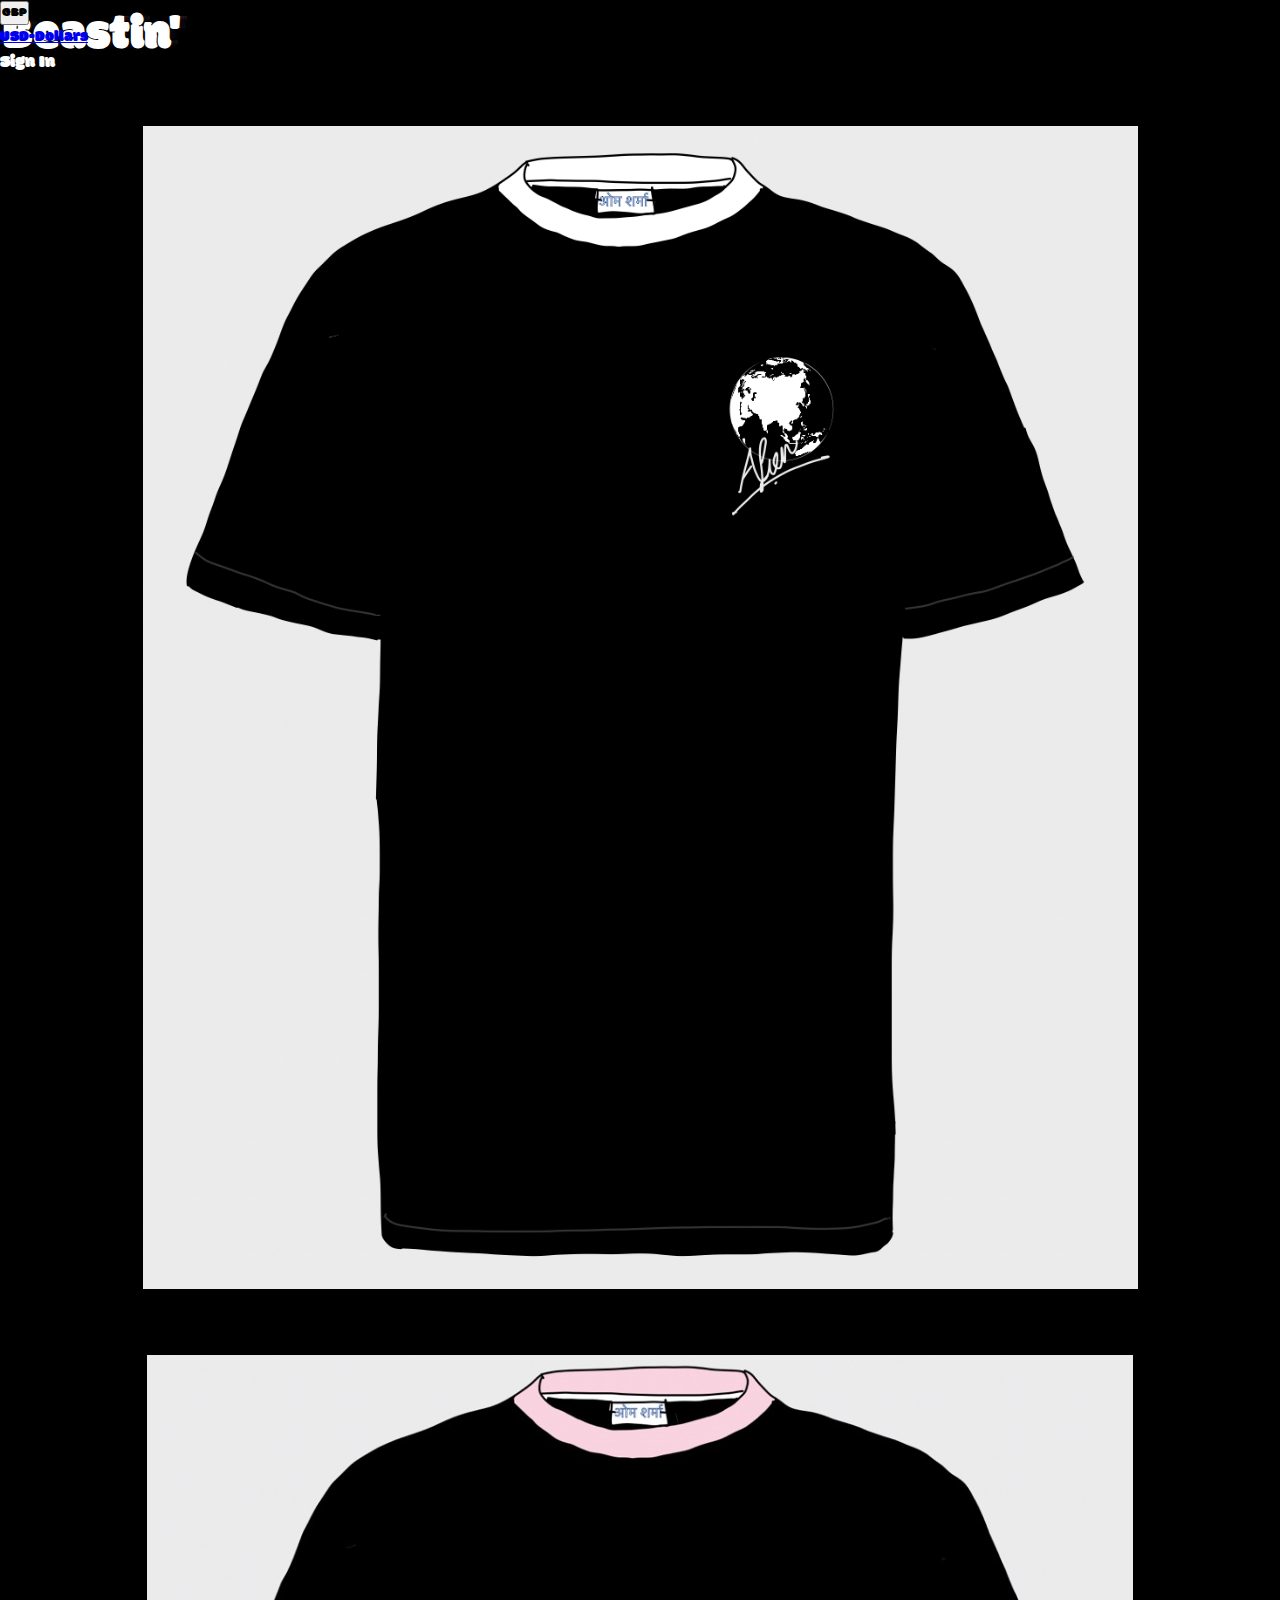
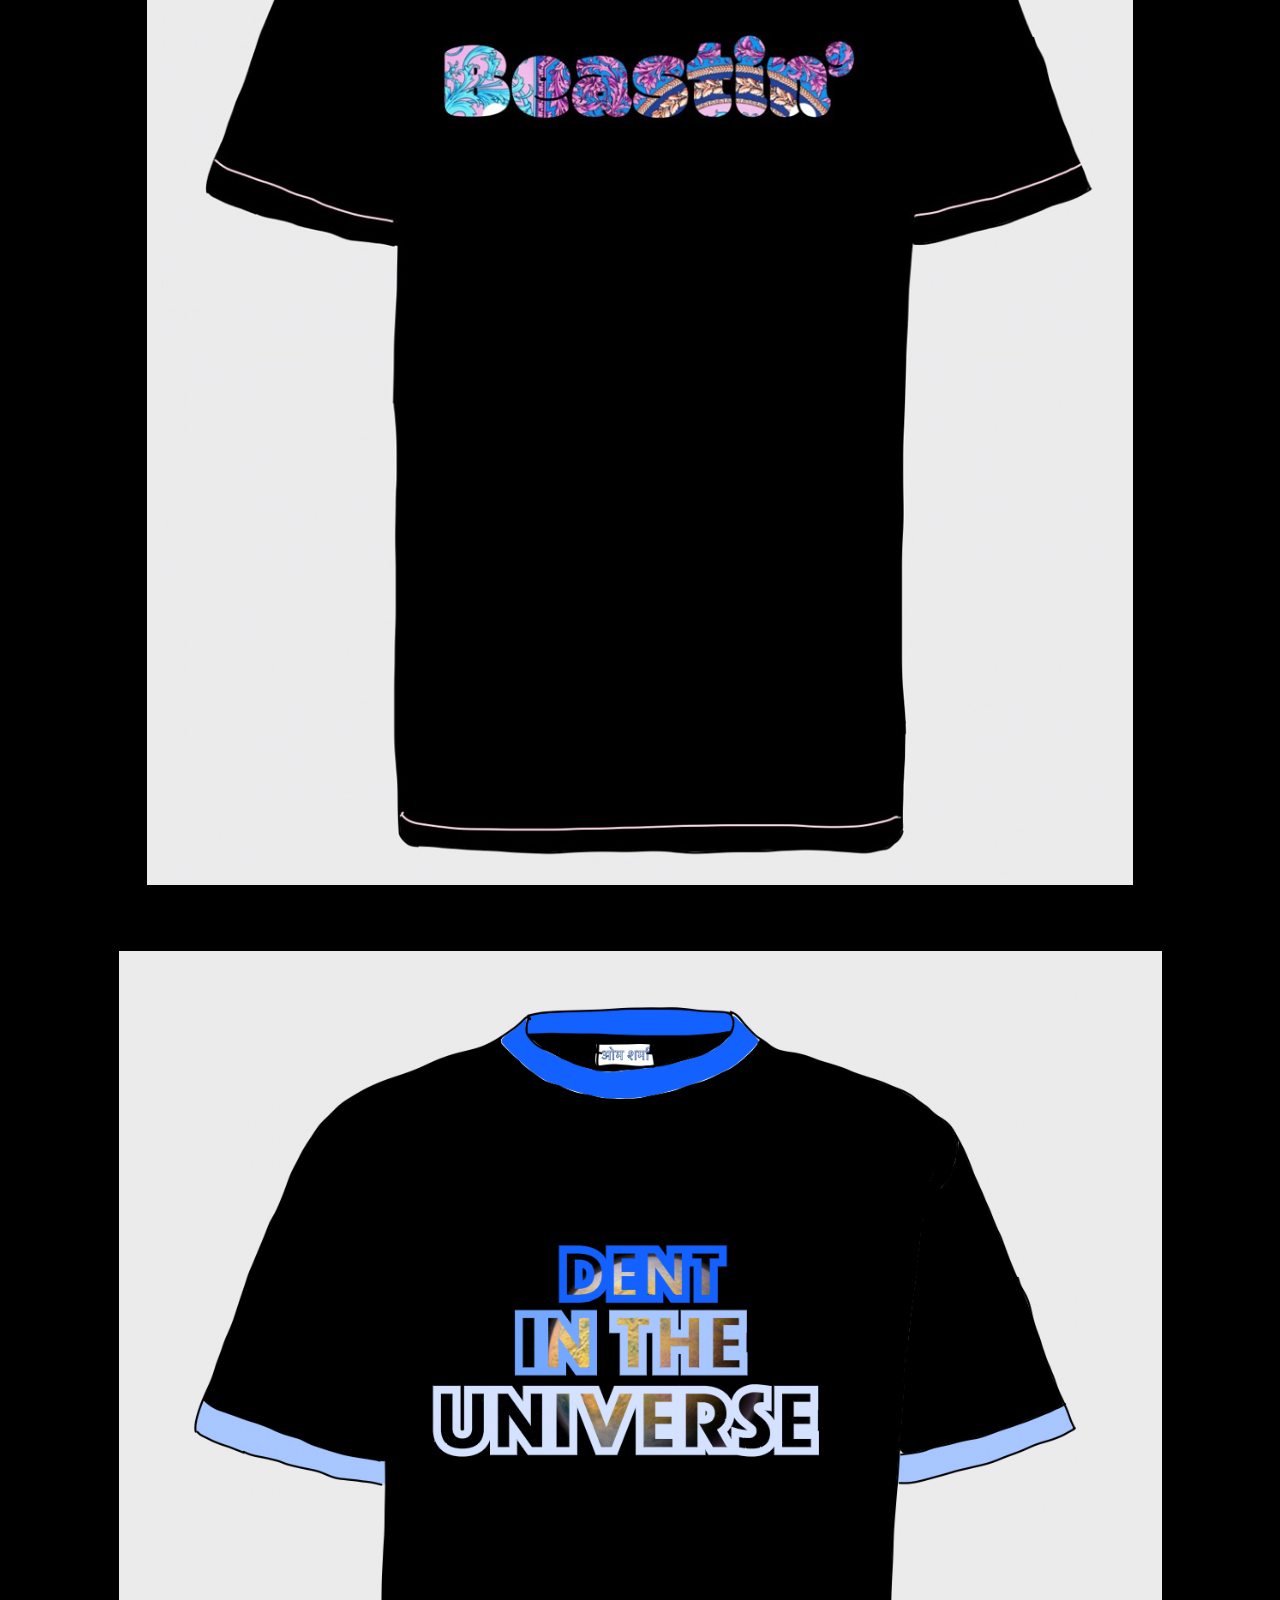
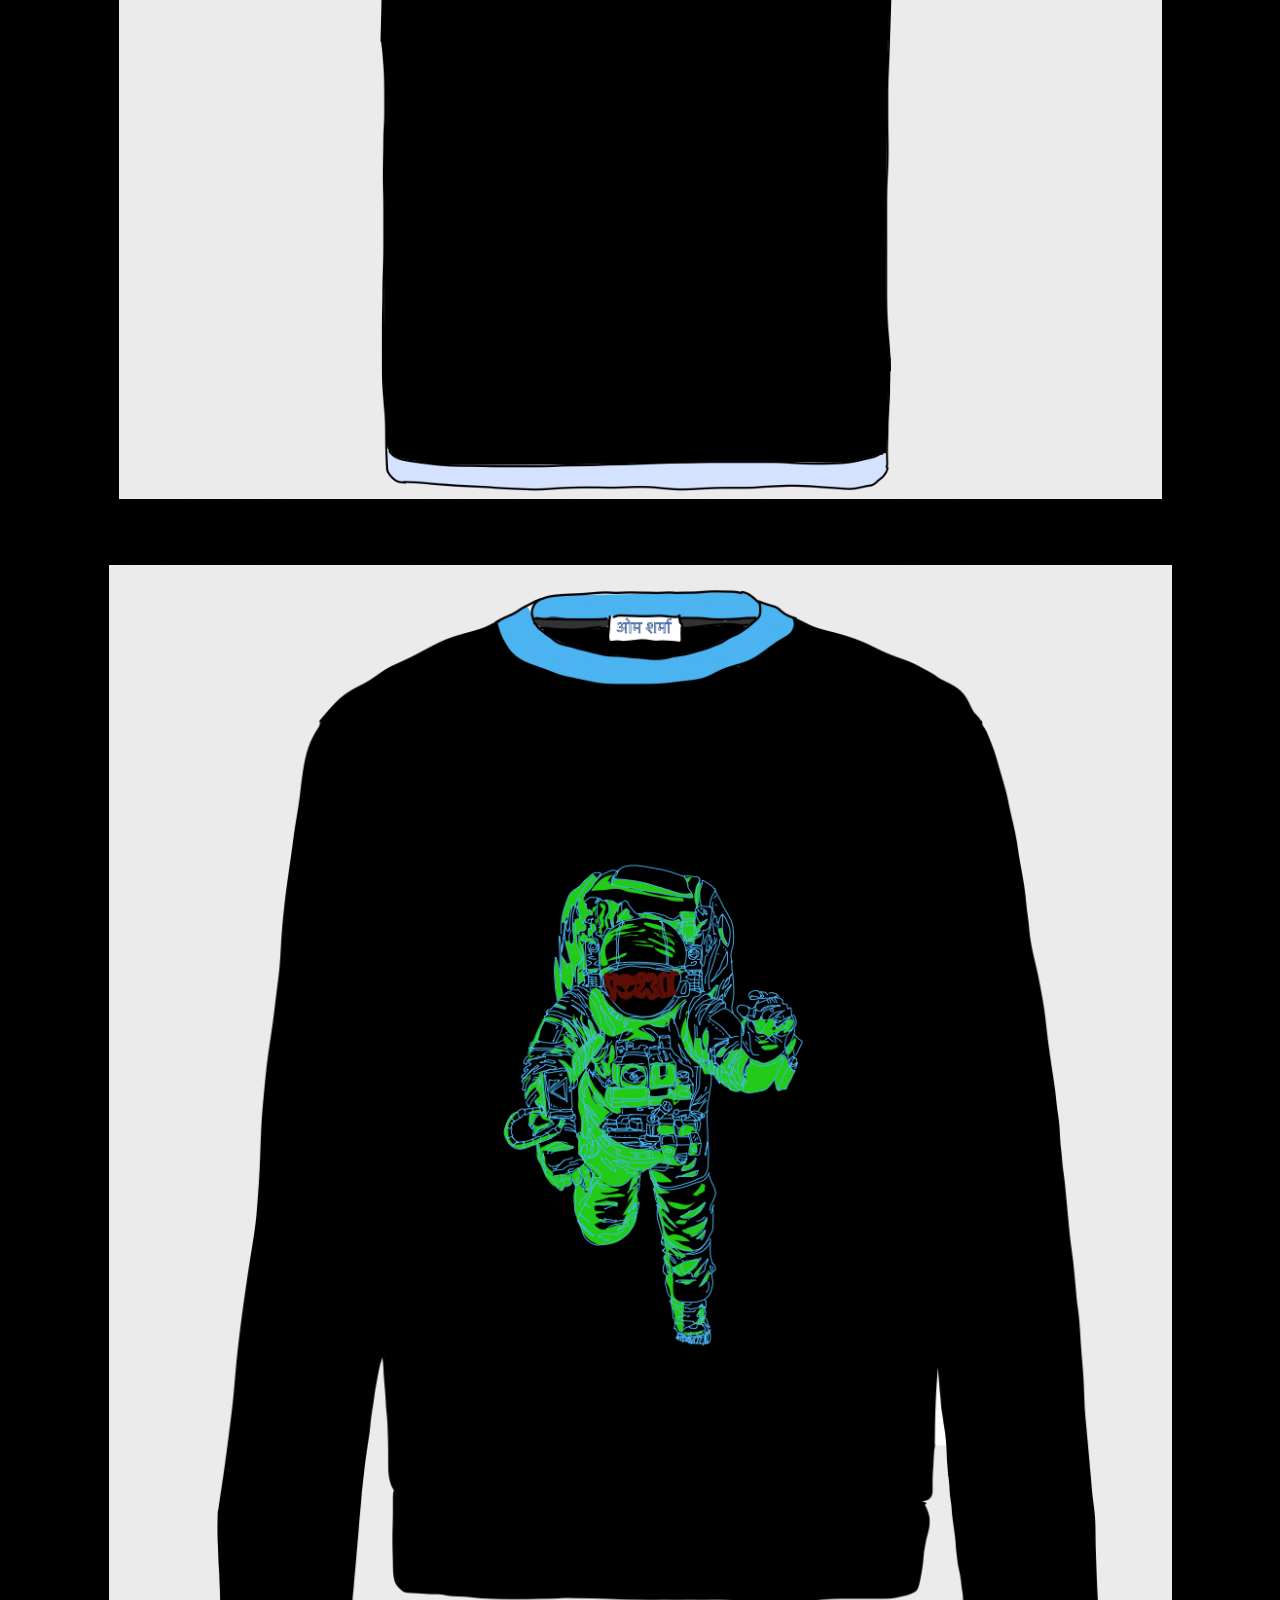
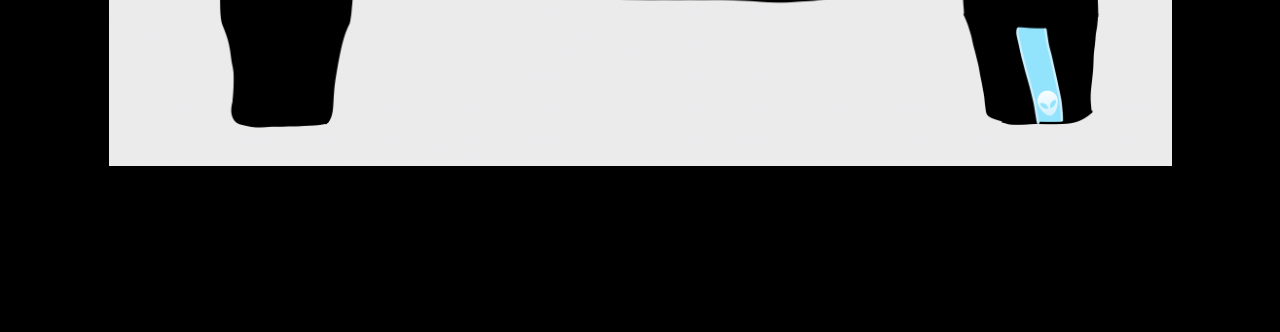
==== index.html @ 22e258a3 "my first website" ====
<!DOCTYPE html>
<html lang="en">
    <head>
        <meta charset="UTF-8">
        <meta name="viewport" content="width=device-width, initial-scale=1.0">
        <meta http-equiv="X-UA-Compatible" content="ie=edge">
        <script src="https://unpkg.com/ionicons@5.0.0/dist/ionicons.js"></script>
        <link rel="stylesheet" href="style.css">
        <style>
            @import url('https://fonts.googleapis.com/css2?family=Modak&display=swap');
            </style> 
     
            <title>Beastin' Online Store</title>
        
            <!--Bootstrap CDN-->
            <link rel="stylesheet" href="https://stackpath.bootstrapcdn.com/bootstrap/4.5.0/css/bootstrap.min.css" integrity="sha384-9aIt2nRpC12Uk9gS9baDl411NQApFmC26EwAOH8WgZl5MYYxFfc+NcPb1dKGj7Sk" crossorigin="anonymous">
          
        
            <!-- Font Awesome CDN-->
            <script src="https://kit.fontawesome.com/71efe2c540.js" crossorigin="anonymous"></script>
        
            <!--Slick Slider-->
            <link rel="stylesheet" type="text/css" href="//cdn.jsdelivr.net/npm/slick-carousel@1.8.1/slick/slick.css"/>
        
            <!--Custom Stylesheet-->
                <link rel="stylesheet"href="./css/style.css" />
        
      
    </head>
    <body>
        <header>
            <div class="container-fluid">
                <div class="row">
                    <div class="col-md-4 col-sm12 col-12">
                        <button class="btn border dropdown-toggle my-md-4 my-2 text-white"data-toggle="dropdown" 
                        aria-haspopup="true"
                        aria-expanded="false">
                        GBP
                        </button>
                        <div class="dropdown-menu">
                        <a href="#" class="dropdown-item">USD-Dollars</a>
                        </div>
                    </div>
                    <div class="col-md-4 col-12 text-center" >
                        <style>
                            :root {
    --color-background: #000000;
    --axis-x: 1px;
    --axis-y: 1rem;
    --delay: 10;
    --color-black: #000;
    --color-white: #fff;
    --color-orange: #D49C3D;
    --color-red: #D14B3D;
    --color-violet: #CF52EB;
    --color-blue: #44A3F7;
    --color-green: #5ACB3C;
    --color-yellow: #DEBF40;
    --color-foreground: var(--color-white);
    --modak: 'Modak', cursive;
  }
 
  body {
    font-family: var(--modak);
    background-color: #000; 
   }
  
  .c-rainbow__layer {
    
    counter-reset: rainbow;
    position: relative;
    display: block;
    list-style: none;
    padding: 0;
    margin: 0;
  }
  .c-rainbow__layer {
    text-align: center;
    --text-color: var(--color-foreground);
    counter-increment: rainbow;
    font-size: 3rem;
    color: var(--text-color);
    text-shadow: -1px -1px 0 var(--color-black), 1px -1px 0 var(--color-black), -1px 1px 0 var(--color-black), 1px 1px 0 var(--color-black), 4px 4px 0 rgba(0, 0, 0, 0.2);
    animation: rainbow 1.5s ease-in-out infinite;
  }
  .c-rainbow__layer:nth-child(1) {
    animation-delay: calc( 1 / var(--delay) * 1s);
    left: calc(var(--axis-x) * 1);
    z-index: -10;
  }
  .c-rainbow__layer:nth-child(2) {
    animation-delay: calc( 2 / var(--delay) * 1s);
    left: calc(var(--axis-x) * 2);
    z-index: -20;
  }
  .c-rainbow__layer:nth-child(3) {
    animation-delay: calc( 3 / var(--delay) * 1s);
    left: calc(var(--axis-x) * 3);
    z-index: -30;
  }
  .c-rainbow__layer:nth-child(4) {
    animation-delay: calc( 4 / var(--delay) * 1s);
    left: calc(var(--axis-x) * 4);
    z-index: -40;
  }
  .c-rainbow__layer:nth-child(5) {
    animation-delay: calc( 5 / var(--delay) * 1s);
    left: calc(var(--axis-x) * 5);
    z-index: -50;
  }
  .c-rainbow__layer:nth-child(6) {
    animation-delay: calc( 6 / var(--delay) * 1s);
    left: calc(var(--axis-x) * 6);
    z-index: -60;
  }
  .c-rainbow__layer:nth-child(7) {
    animation-delay: calc( 7 / var(--delay) * 1s);
    left: calc(var(--axis-x) * 7);
    z-index: -70;
  }
  .c-rainbow__layer:not(:first-child) {
    position: absolute;
    top: 0;
  }
  .c-rainbow__layer--white {
    --text-color: var(--color-white);
  }
  .c-rainbow__layer--orange {
    --text-color: var(--color-orange);
  }
  .c-rainbow__layer--red {
    --text-color: var(--color-red);
  }
  .c-rainbow__layer--violet {
    --text-color: var(--color-violet);
  }
  .c-rainbow__layer--blue {
    --text-color: var(--color-blue);
  }
  .c-rainbow__layer--green {
    --text-color: var(--color-green);
  }
  .c-rainbow__layer--yellow {
    --text-color: var(--color-yellow);
  }
  
  @keyframes rainbow {
    0%, 100% {
      transform: translatey(var(--axis-y));
    }
    50% {
      transform: translatey(calc(var(--axis-y) * -1));
    }
  }
 
                        </style>

                        
                        <ul class="c-rainbow__layer text-center">
                            <li class="c-rainbow__layer c-rainbow__layer--white">Beastin'</li>
                            <li class="c-rainbow__layer c-rainbow__layer--orange">Beastin'</li>
                            <li class="c-rainbow__layer c-rainbow__layer--red">Beastin'</li>
                            <li class="c-rainbow__layer c-rainbow__layer--violet">Beastin'</li>
                            <li class="c-rainbow__layer c-rainbow__layer--blue">Beastin'</li>
                            <li class="c-rainbow__layer c-rainbow__layer--green">Beastin'</li>
                            <li class="c-rainbow__layer c-rainbow__layer--violet">Beastin'</li>
                        </ul>
                    </div>
                    <div class="col-md-4 col-12 text-right" >
                        <p class="my-md--4 header-links">
                        <a href="signIn.html" class="px-2">Sign In</a>
                     </p>
                    </div>
            
                </div>
            </div>
            <!--
            <div class="container-fluid p-0">
                <nav class="navbar navbar-expand-lg navbar-light bg-light">
                    <button class="navbar-toggler" type="button" data-toggle="collapse" data-target="#navbarNav" aria-controls="navbarNav" aria-expanded="false" aria-label="Toggle navigation">
                      <span class="navbar-toggler-icon"></span>
                    </button>
                    <div class="collapse navbar-collapse" id="navbarNav">
                      <ul class="navbar-nav">
                        <li class="nav-item active">
                          <a class="nav-link" href="index.html">SHOP<span class="sr-only">(current)</span></a>
                        </li>
                          <li class="cart">
                            <a href="cart.html">
                                <ion-icon name="basket"></ion-icon>CART <span>0</span>
                                <form target="paypal" action="https://www.paypal.com/cgi-bin/webscr" method="post" >
<input type="hidden" name="cmd" value="_s-xclick">
<input type="hidden" name="encrypted" value="-----BEGIN [base64]/2lxL6knktiEuosSr9WJ45BFrpHbWPEpK68119M1wCHsfR/YbdPWLJS6MYXPzwK/0JO7xYS+mtRI9ObblnH5649JaI9tYR5RmL7BWXhWXmXduN6GNYU+HDTGRlPl+wzTAgDOcG0vjELMAkGBSsOAwIaBQAwUwYJKoZIhvcNAQcBMBQGCCqGSIb3DQMHBAidYXfDtNvlEIAwLtNMXH2yB/[base64]/ETMS1ycjtkpkvjXZe9k+6CieLuLsPumsJ7QC1odNz3sJiCbs2wC0nLE0uLGaEtXynIgRqIddYCHx88pb5HTXv4SZeuv0Rqq4+axW9PLAAATU8w04qqjaSXgbGLP3NmohqM6bV9kZZwZLR/klDaQGo1u9uDb9lr4Yn+rBQIDAQABo4HuMIHrMB0GA1UdDgQWBBSWn3y7xm8XvVk/UtcKG+wQ1mSUazCBuwYDVR0jBIGzMIGwgBSWn3y7xm8XvVk/[base64]/zANBgkqhkiG9w0BAQUFAAOBgQCBXzpWmoBa5e9fo6ujionW1hUhPkOBakTr3YCDjbYfvJEiv/2P+IobhOGJr85+XHhN0v4gUkEDI8r2/rNk1m0GA8HKddvTjyGw/XqXa+LSTlDYkqI8OwR8GEYj4efEtcRpRYBxV8KxAW93YDWzFGvruKnnLbDAF6VR5w/[base64]/JyjTd4WOD26jhwjEO3iGwZlmd2w1fsohD+FTAIRGvzzJXnRptNGIyLSL/lOenYRq/F2ltLBMArAjL8hzO6c7YKxJD5NO3+TQxfIKdFLaXWAqEukI27/QY09c+DCu6fuqo2L3lMD73MN6HxhvE0LQ==-----END PKCS7-----">
<input type="image" src="https://www.paypalobjects.com/en_GB/i/btn/btn_viewcart_LG.gif" border="0" name="submit" alt="PayPal – The safer, easier way to pay online!">
<img alt="" border="0" src="https://www.paypalobjects.com/en_GB/i/scr/pixel.gif" width="1" height="1">
</form>

                            </a><li class="cart">
                          </li>
                      </ul>
                    </div>
            
                  -->
        </header>

        <div class="container">
            <div class="image">
                <img src="images/alienTshirt.PNG" alt="tshirt1">
                <h3>Alien T-shirt</h3>
                
                <h3>£40.00</h3>
                <a class="add-cart cart1" href="#"><form target="paypal" action="https://www.paypal.com/cgi-bin/webscr" method="post">
                  <input type="hidden" name="cmd" value="_s-xclick">
                  <input type="hidden" name="hosted_button_id" value="4LTGUFG6Y488J">
                  <input type="image" src="https://www.paypalobjects.com/en_GB/i/btn/btn_cart_LG.gif" border="0" name="submit" alt="PayPal – The safer, easier way to pay online!">
                  <img alt="" border="0" src="https://www.paypalobjects.com/en_GB/i/scr/pixel.gif" width="1" height="1">
                  </form>
                  </a>
            </div>
            <div class="image">
                <img src="images/beastinTshirt.PNG" alt="tshirt1">
                <h3>Beastin' T-shirt</h3>
                <h3>£40.00</h3>
                <a class="add-cart cart2" href="#"><form target="paypal" action="https://www.paypal.com/cgi-bin/webscr" method="post">
                  <input type="hidden" name="cmd" value="_s-xclick">
                  <input type="hidden" name="hosted_button_id" value="AYS5PWV5EHNAE">
                  <input type="image" src="https://www.paypalobjects.com/en_GB/i/btn/btn_cart_LG.gif" border="0" name="submit" alt="PayPal – The safer, easier way to pay online!">
                  <img alt="" border="0" src="https://www.paypalobjects.com/en_GB/i/scr/pixel.gif" width="1" height="1">
                  </form>
                  </a>
            </div>
            <div class="image">
                <img src="images/motoTshirt.PNG" alt="tshirt1">
                <h3>Moto T-shirt</h3>
                <h3>£50.00</h3>
                <a class="add-cart cart3" href="#">Add Cart</a>
            </div>
            <div class="image">
                <img src="images/astronaut.PNG" alt="tshirt1">
                <h3>Space T-shirt</h3>
                <h3>£150.00</h3>
                <a class="add-cart cart4" href="#">Add Cart</a>
            </div>

        </div>


        <script src="https://unpkg.com/ionicons@5.0.0/dist/ionicons.js"></script>
        <script src="mainting.js"></script>

    
    </body>
</html>
---- style.css ----
/*import fonts from google fonts*/
@import url('https://fonts.googleapis.com/css2?family=Barlow+Condensed:wght@100&family=Didact+Gothic&family=Lora&family=Modak&family=Oswald&display=swap');
body{
    overflow-y : auto;
}

:root{
    --primary-color: #000;
    --light-gray: #2b3032a1;
    --border: #2b303218; 
    --text-color: #000000;
    --barlow-condensed: 'Barlow Condensed', sans-serif;
    --didcat-gothic:'Didact Gothic', sans-serif;
    --lora:'Lora', serif;
    --modak: 'Modak', cursive;
    --oswald: 'Oswald', sans-serif;
    --primary-gradient: linear-gradient(to right, #4e4376, #2b5876);
    --blue-gradient: linear-gradient( #000000);

}

.primary-color{
    color:var(--primary-color)
}

bg-primary-color{
    background-color: var(--primary-color)!important;
}

.text-color{
    color: var(--text-color)
}

.font-modak{
    font-family: var(--modak);
}

.lightblue{
    color: lightblue
}

/* header */
/*
header{
    background-color: var(--primary-color);
    font-family: var(--modak);
}
*/
header.site-title{
    font-family: var(--modak);
}

.container .dropdown-toggle,
.comtainer .dropdown-item{
    font-size: 0.7em; 
}

.header-links a{
    font-size: 18px;
    text-decoration: none;
    color: white; 
}

/* Navigation Menu **/
.navbar-nav{
    padding: 0.1em 0em;
}

.navbar-nav .nav-link .cart{
    font-size: 1.0em;
    color: var(--light-gray) !important;

}

.navbar-nav .nav-item .nav-link .cart{
padding: 0 0.8em;

}
.navbar-nav .basket-icon{
    margin-right: 6.5rem !important;

}
/* orignal */
* {
    margin: 0;
    padding: 0;
    box-sizing: border-box;
    font-family: 'Modak', cursive;
}



.cart ion-icon{
    vertical-align: button;
    font-size: 20px;
    margin-top: 0.2rem;
    padding-right: 5px;

}

.cart a {
    background-color: none;
    color: rgb(0, 0, 0);
    cursor: pointer;
    text-decoration: none;
}

.container { 
    display: flex;
    justify-content: center;
    flex-wrap: wrap;
    margin-top: 50px;
    padding-bottom: 100px;
}

.image {
    margin-right: 20px;
    margin-left: 20px;
    position: relative;
    overflow: hidden;
}

.add-cart {
    position: absolute;
    width: 100%;
    background-color:black;
    transition: all 0.3s ease-in-out;
    opacity: 0;
    cursor: pointer;
    text-align: center;
}

.image:hover .cart1,
.image:hover .cart2,
.image:hover .cart3,
.image:hover .cart4 {
    bottom: 50px;
    opacity: 1;
    padding: 10px;
    text-decoration: none;
}



.product-container {
    max-width: 650px;
    justify-content: space-around;
    margin: 0 auto;
    margin-top: 50px;
   }

.products-container ion-icon{
    font-size: 25px;
    color: white;
    margin-left: 10px;
    margin-right: 10px;
    cursor: pointer;
}

.product-header {
    width: 100%;
    max-width: 650px;
    display: flex;
    justify-content: flex-start;
    border-bottom: 4px solid rgb(184, 232, 255);
    margin: 0 auto;

}

.product-title {
    width: 45%;

}

.price {
    width: 15%;
    border-bottom: 1px solid rgb(184, 232, 255);
    display: flex;
    align-items: center;

}
.quantity {
    width: 30%;
    display: flex;
    align-items: center;

}

.total {
    width: 45%;
    border-bottom: 1px solid rgb(184, 232, 255);
    display: flex;
    align-items: center;

}

.product {
    width: 45%;
    display: flex;
    justify-content: space-around;
    align-items: center;
    padding: 10px 0;
    border-bottom: 1px solid rgb(184, 232, 255);
}


.basketTotalContainer {
    display: flex;
    justify-content: flex-end;
    width: 100%;
    padding: 10px 0;
}

.basketTotalTitle {
    width: 10%;
}
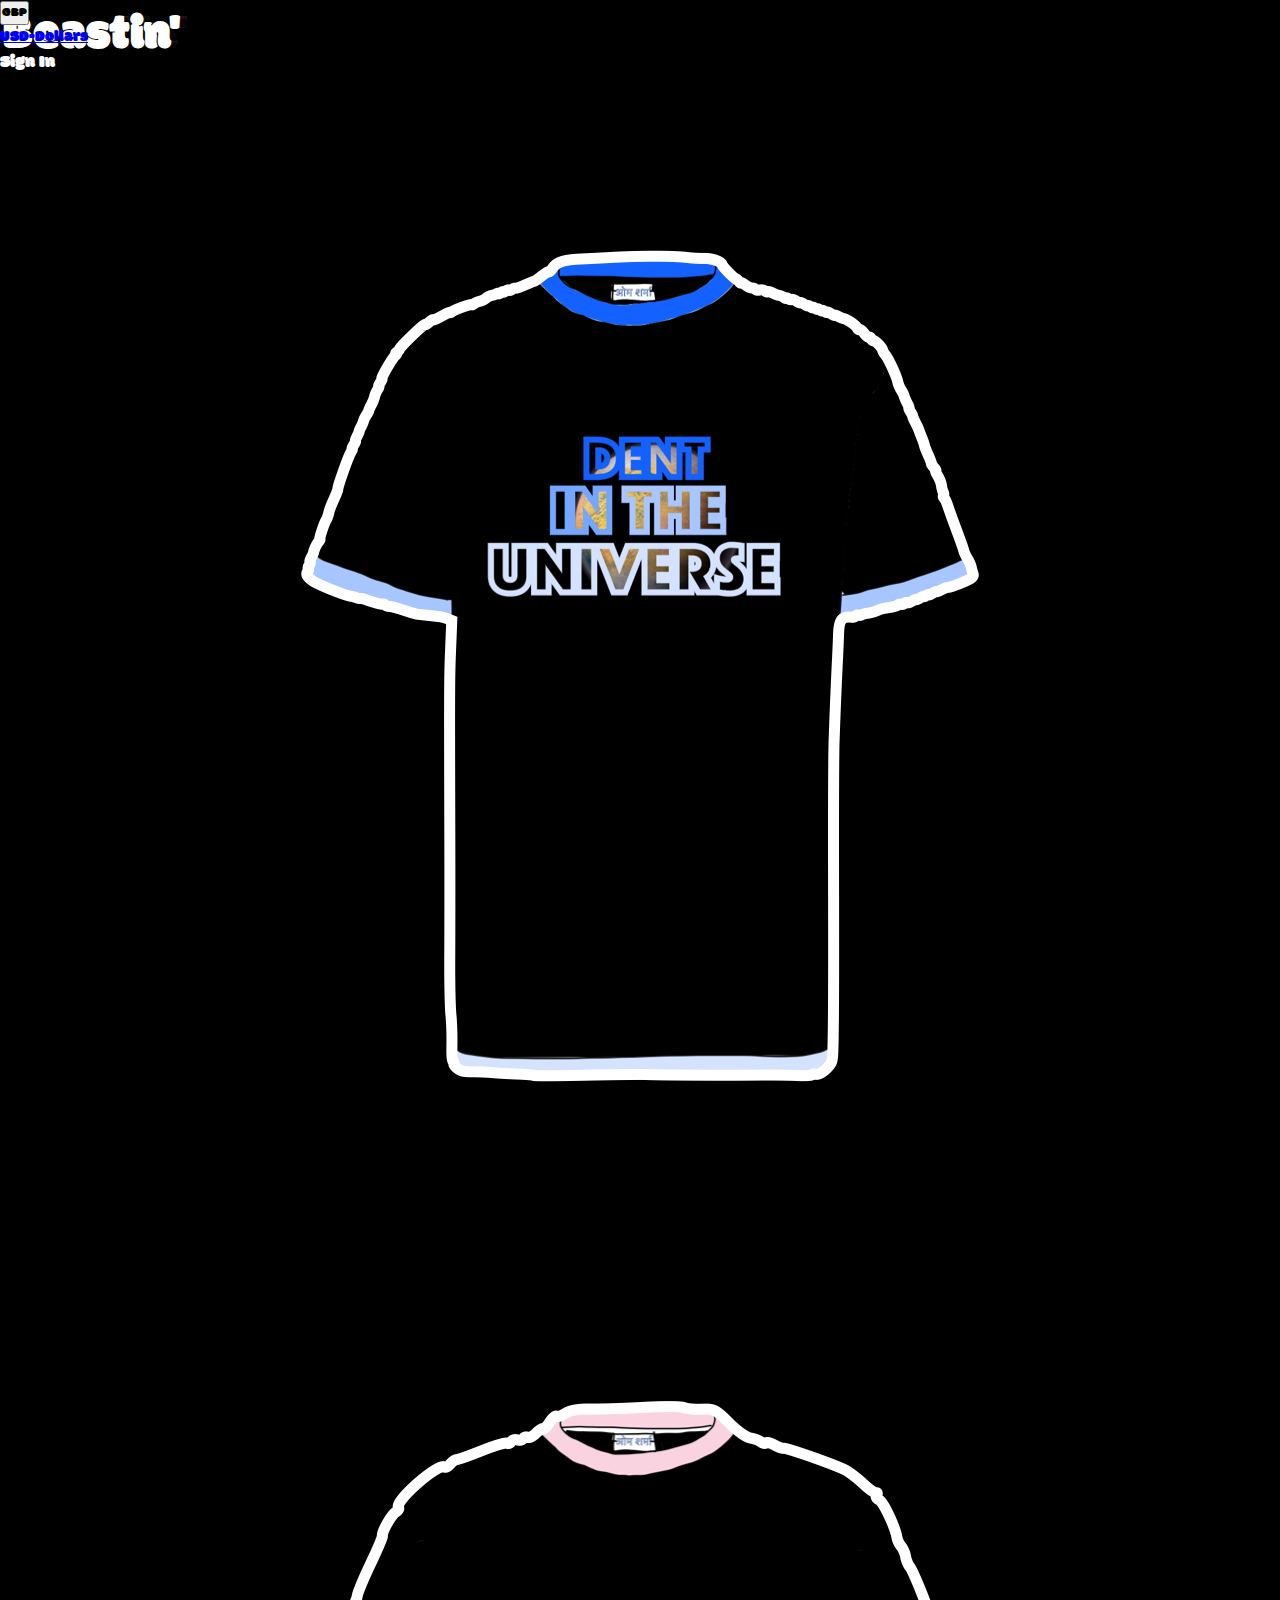
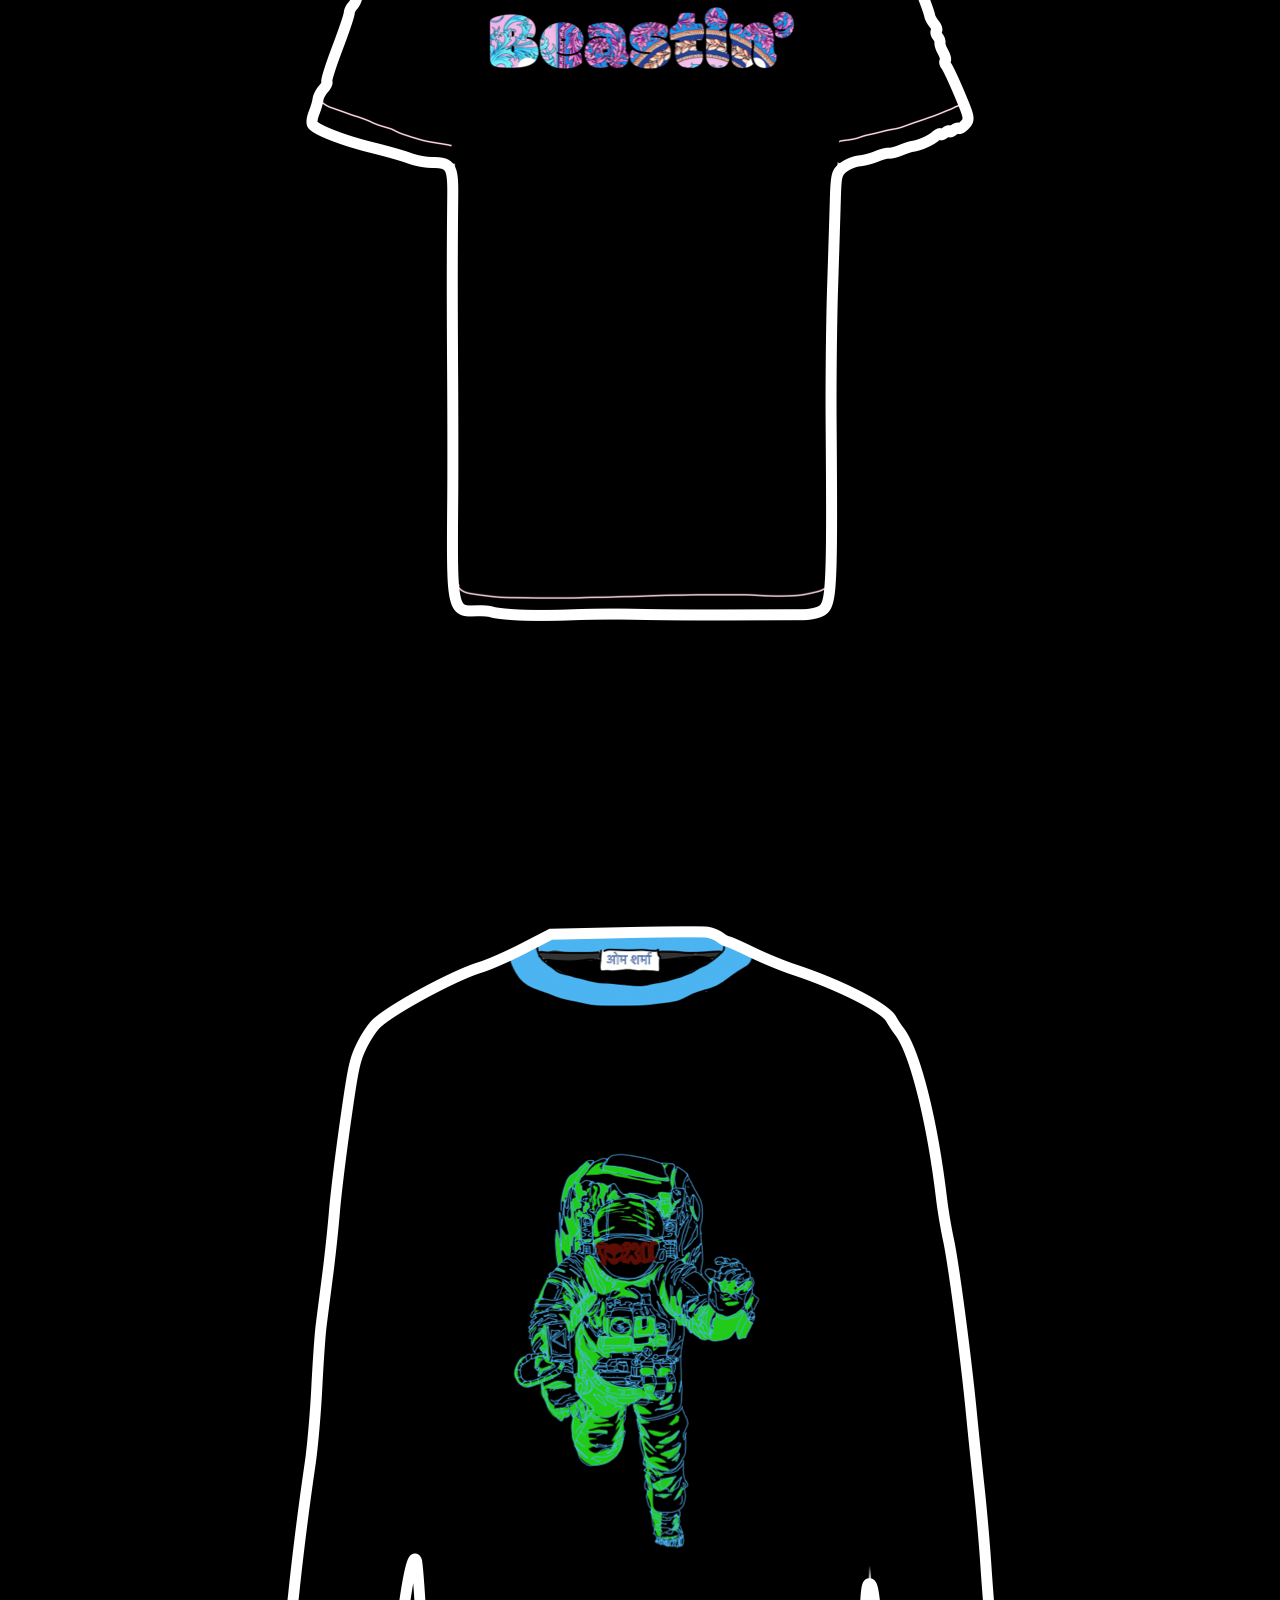
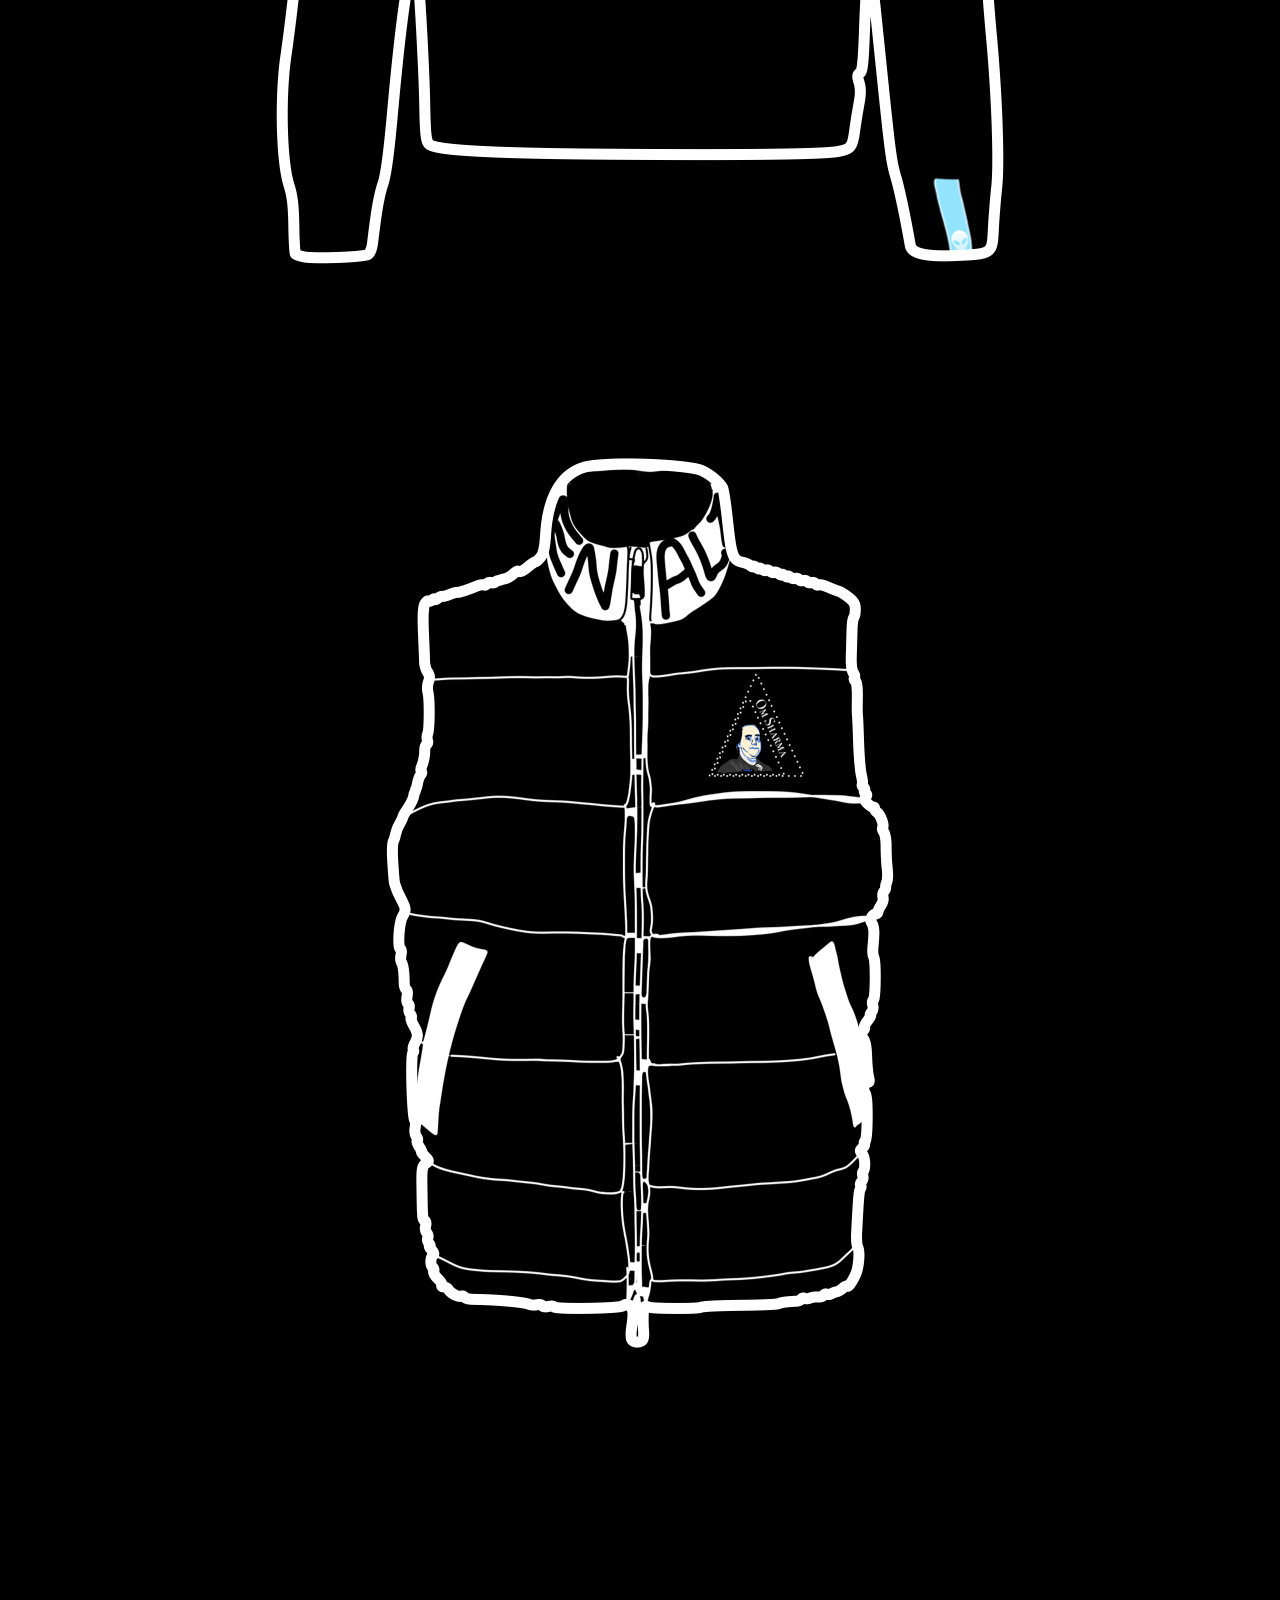
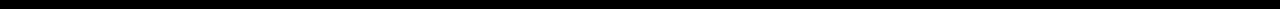
==== commit 5501974d: "Update index.html" ====
--- a/index.html
+++ b/index.html
@@ -205,7 +205,7 @@
 
         <div class="container">
             <div class="image">
-                <img src="images/alienTshirt.PNG" alt="tshirt1">
+                <img src="images/Presentation 8.0011.png" alt="tshirt1">
                 <h3>Alien T-shirt</h3>
                 
                 <h3>£40.00</h3>
@@ -218,7 +218,7 @@
                   </a>
             </div>
             <div class="image">
-                <img src="images/beastinTshirt.PNG" alt="tshirt1">
+                <img src="images/Presentation 8.0022.png" alt="tshirt1">
                 <h3>Beastin' T-shirt</h3>
                 <h3>£40.00</h3>
                 <a class="add-cart cart2" href="#"><form target="paypal" action="https://www.paypal.com/cgi-bin/webscr" method="post">
@@ -230,13 +230,13 @@
                   </a>
             </div>
             <div class="image">
-                <img src="images/motoTshirt.PNG" alt="tshirt1">
+                <img src="images/Presentation 8.0033.png" alt="tshirt1">
                 <h3>Moto T-shirt</h3>
                 <h3>£50.00</h3>
                 <a class="add-cart cart3" href="#">Add Cart</a>
             </div>
             <div class="image">
-                <img src="images/astronaut.PNG" alt="tshirt1">
+                <img src="images/Presentation 8.0044.png" alt="tshirt1">
                 <h3>Space T-shirt</h3>
                 <h3>£150.00</h3>
                 <a class="add-cart cart4" href="#">Add Cart</a>
@@ -250,4 +250,4 @@
 
     
     </body>
-</html>+</html>
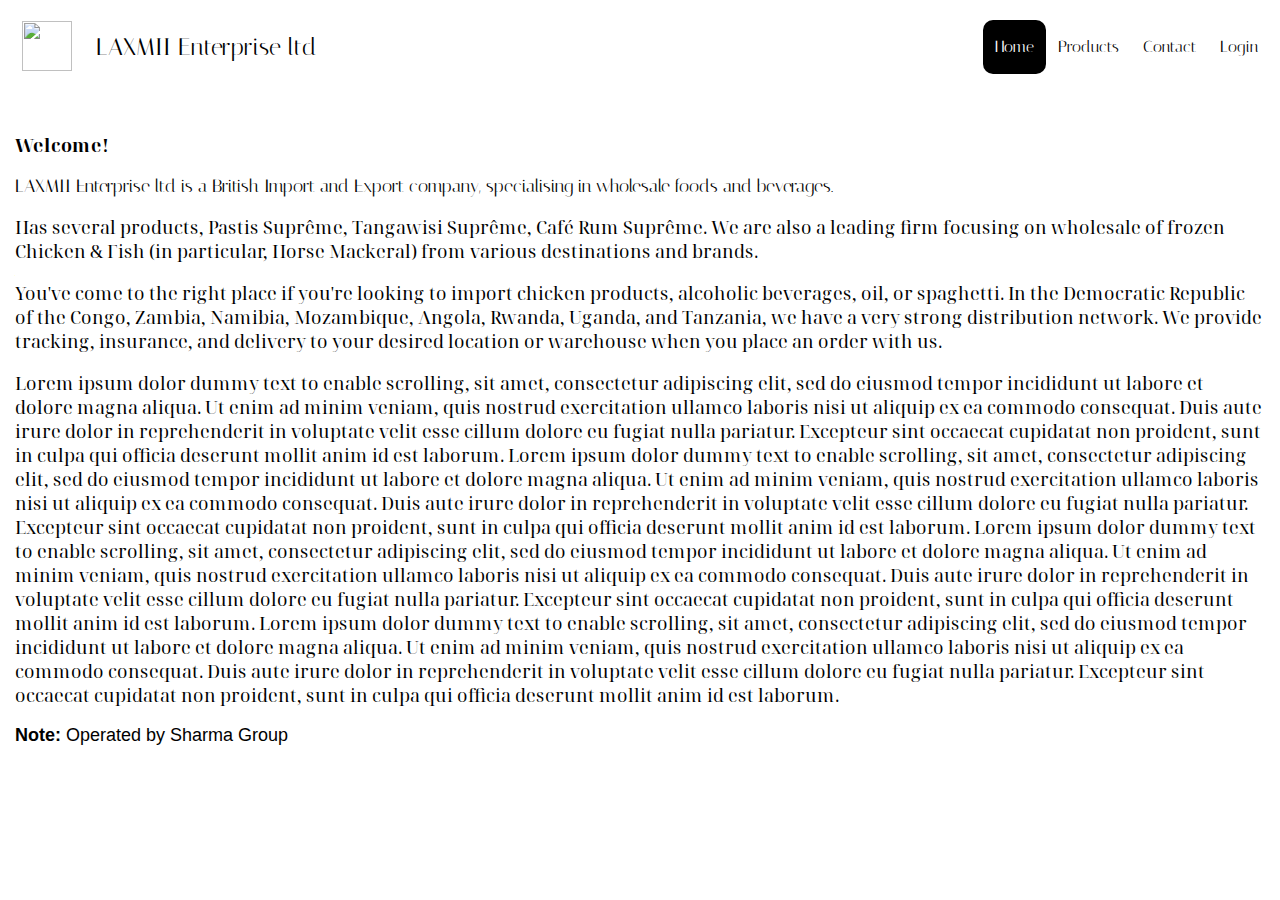
==== commit 74701398: "Update index.html" ====
--- a/index.html
+++ b/index.html
@@ -1,253 +1,219 @@
 <!DOCTYPE html>
-<html lang="en">
-    <head>
-        <meta charset="UTF-8">
-        <meta name="viewport" content="width=device-width, initial-scale=1.0">
-        <meta http-equiv="X-UA-Compatible" content="ie=edge">
-        <script src="https://unpkg.com/ionicons@5.0.0/dist/ionicons.js"></script>
-        <link rel="stylesheet" href="style.css">
-        <style>
-            @import url('https://fonts.googleapis.com/css2?family=Modak&display=swap');
-            </style> 
-     
-            <title>Beastin' Online Store</title>
-        
-            <!--Bootstrap CDN-->
-            <link rel="stylesheet" href="https://stackpath.bootstrapcdn.com/bootstrap/4.5.0/css/bootstrap.min.css" integrity="sha384-9aIt2nRpC12Uk9gS9baDl411NQApFmC26EwAOH8WgZl5MYYxFfc+NcPb1dKGj7Sk" crossorigin="anonymous">
-          
-        
-            <!-- Font Awesome CDN-->
-            <script src="https://kit.fontawesome.com/71efe2c540.js" crossorigin="anonymous"></script>
-        
-            <!--Slick Slider-->
-            <link rel="stylesheet" type="text/css" href="//cdn.jsdelivr.net/npm/slick-carousel@1.8.1/slick/slick.css"/>
-        
-            <!--Custom Stylesheet-->
-                <link rel="stylesheet"href="./css/style.css" />
-        
+<html>
+  <head>
+  
+    <meta charset="UTF-8">
+    <meta name="viewport" content="width=device-width, initial-scale=1.0">
+   <link rel="preconnect" href="https://fonts.googleapis.com"> 
+<link rel="preconnect" href="https://fonts.gstatic.com" crossorigin> 
+<link href="https://fonts.googleapis.com/css2?family=Italiana&family=Noto+Serif+Display:wght@300&family=Tulpen+One&display=swap" rel="stylesheet">
+       <title>LAXMII Enterprise ltd</title>
+    <!-- The style.css file allows you to change the look of your web pages.
+         If you include the next line in all your web pages, they will all share the same look.
+         This makes it easier to make new pages for your site. -->
+   <link rel="shortcut icon" href="images/looog.001.png" />
+    <style>
+* {box-sizing: border-box;}
+
+body { 
+  margin: 0;
+  font-family: Arial, Helvetica, sans-serif;
+}
+
+#navbar {
+  overflow: hidden;
+  
+  background-color: white;
+  padding: 20px 10px;
+  position: fixed;
+  width: 100%;
+  top: 0;
+  z-index: 99;
+}
+
+#navbar a {
+  float: left;
+  color: black;
+  text-align: center;
+  padding: 12px;
+  text-decoration: none;
+  font-size: 16px; 
+  line-height: 30px;
+  border-radius: 10px;
+}
+
+#navbar #logo {
+  font-size: 24px;
+  font-weight: bold;
+}
+
+#navbar a:hover {
+  background-color: white;
+  color: black;
+}
+
+#navbar a.active {
+  
+  background-color: #000000;
+  color: white;
+}
+
+#navbar-right {
+  float: right;
+}
+
+@media screen and (max-width: 580px) {
+  #navbar {
+    padding: 20px 10px !important;
+  }
+  #navbar a {
+    float: none;
+    display: block;
+    text-align: left;
+  }
+  #navbar-right {
+    float: none;
+  }
+}
+
+#content-desktop {display: block;}
+#content-mobile {display: none;}
+
+@media screen and (max-width: 768px) {
+
+#content-desktop {display: none;}
+#content-mobile {display: block;}
+
+}
+.overlay {
+  height: 100%;
+  width: 0;
+  position: fixed;
+  z-index: 1;
+  top: 0;
+  left: 0;
+  background-color: rgb(0,0,0);
+  background-color: white;
+  overflow-x: hidden;
+  transition: 0.5s;
+}
+
+.overlay-content {
+  position: relative;
+  top: 25%;
+  width: 100%;
+  text-align: center;
+  margin-top: 30px;
+}
+
+.overlay a {
+  padding: 8px;
+  text-decoration: none;
+  font-size: 36px;
+  color: #818181;
+  display: block;
+  transition: 0.3s;
+}
+
+.overlay a:hover, .overlay a:focus {
+  color: #f1f1f1;
+}
+
+.overlay .closebtn {
+  position: absolute;
+  top: 100px;
+  right: 45px;
+  font-size: 40px;
+}
+
+@media screen and (max-height: 450px) {
+  .overlay a {font-size: 20px}
+  .overlay .closebtn {
+  font-size: 40px;
+  top: 15px;
+  right: 35px;
+  }
+}
+</style>
+  </head>
+  <body>
+  <div id="content-desktop">
+  <div id="navbar">
+  <a href="#default" id="logo" style="font-family: 'Noto Serif Display', serif; padding-top: 0.5px;"><img src="images/looog.001.png" style="height: 50px; width: 50px ; object-fit:contain;"/></a> 
+      <a href="#default" style="font-family: 'Italiana', serif; font-size: 24px">LAXMII Enterprise ltd</a>
+  <div id="navbar-right" style="font-family: 'Italiana', serif;">
+    <a class="active" href="index.html">Home</a>
+    <a  href="products.html">Products</a>
+    <a href="contact.html">Contact </a>
+     <a href="login.html">Login</a>
+  </div>
+</div>
+
+</div>
+
+
+<div id="content-mobile">
+
+<div id="navbar">
+  <a href="#default" id="logo" style="font-family: 'Noto Serif Display', serif; padding-top: 0.5px;"><img src="images/looog.001.png" style="height: 50px; width: 50px ; float: left;"/></a> 
+      <a href="#default" style="float: right; padding-top:0.5px;"><span style="font-size:30px;cursor:pointer" onclick="openNav()">&#9776; </span></a>
       
-    </head>
-    <body>
-        <header>
-            <div class="container-fluid">
-                <div class="row">
-                    <div class="col-md-4 col-sm12 col-12">
-                        <button class="btn border dropdown-toggle my-md-4 my-2 text-white"data-toggle="dropdown" 
-                        aria-haspopup="true"
-                        aria-expanded="false">
-                        GBP
-                        </button>
-                        <div class="dropdown-menu">
-                        <a href="#" class="dropdown-item">USD-Dollars</a>
-                        </div>
-                    </div>
-                    <div class="col-md-4 col-12 text-center" >
-                        <style>
-                            :root {
-    --color-background: #000000;
-    --axis-x: 1px;
-    --axis-y: 1rem;
-    --delay: 10;
-    --color-black: #000;
-    --color-white: #fff;
-    --color-orange: #D49C3D;
-    --color-red: #D14B3D;
-    --color-violet: #CF52EB;
-    --color-blue: #44A3F7;
-    --color-green: #5ACB3C;
-    --color-yellow: #DEBF40;
-    --color-foreground: var(--color-white);
-    --modak: 'Modak', cursive;
-  }
- 
-  body {
-    font-family: var(--modak);
-    background-color: #000; 
-   }
-  
-  .c-rainbow__layer {
+</div>
+<div id="myNav" class="overlay" style="font-family: 'Italiana', serif; color: #000;">
+  <a href="javascript:void(0)" class="closebtn" onclick="closeNav()">&times;</a>
+  <div class="overlay-content">
+  <a href="#">About</a>
+    <a href="products.html">Products</a>
+    <a href="contact.html">Contact</a>
+    <a href="login.html">Login</a>
     
-    counter-reset: rainbow;
-    position: relative;
-    display: block;
-    list-style: none;
-    padding: 0;
-    margin: 0;
-  }
-  .c-rainbow__layer {
-    text-align: center;
-    --text-color: var(--color-foreground);
-    counter-increment: rainbow;
-    font-size: 3rem;
-    color: var(--text-color);
-    text-shadow: -1px -1px 0 var(--color-black), 1px -1px 0 var(--color-black), -1px 1px 0 var(--color-black), 1px 1px 0 var(--color-black), 4px 4px 0 rgba(0, 0, 0, 0.2);
-    animation: rainbow 1.5s ease-in-out infinite;
-  }
-  .c-rainbow__layer:nth-child(1) {
-    animation-delay: calc( 1 / var(--delay) * 1s);
-    left: calc(var(--axis-x) * 1);
-    z-index: -10;
-  }
-  .c-rainbow__layer:nth-child(2) {
-    animation-delay: calc( 2 / var(--delay) * 1s);
-    left: calc(var(--axis-x) * 2);
-    z-index: -20;
-  }
-  .c-rainbow__layer:nth-child(3) {
-    animation-delay: calc( 3 / var(--delay) * 1s);
-    left: calc(var(--axis-x) * 3);
-    z-index: -30;
-  }
-  .c-rainbow__layer:nth-child(4) {
-    animation-delay: calc( 4 / var(--delay) * 1s);
-    left: calc(var(--axis-x) * 4);
-    z-index: -40;
-  }
-  .c-rainbow__layer:nth-child(5) {
-    animation-delay: calc( 5 / var(--delay) * 1s);
-    left: calc(var(--axis-x) * 5);
-    z-index: -50;
-  }
-  .c-rainbow__layer:nth-child(6) {
-    animation-delay: calc( 6 / var(--delay) * 1s);
-    left: calc(var(--axis-x) * 6);
-    z-index: -60;
-  }
-  .c-rainbow__layer:nth-child(7) {
-    animation-delay: calc( 7 / var(--delay) * 1s);
-    left: calc(var(--axis-x) * 7);
-    z-index: -70;
-  }
-  .c-rainbow__layer:not(:first-child) {
-    position: absolute;
-    top: 0;
-  }
-  .c-rainbow__layer--white {
-    --text-color: var(--color-white);
-  }
-  .c-rainbow__layer--orange {
-    --text-color: var(--color-orange);
-  }
-  .c-rainbow__layer--red {
-    --text-color: var(--color-red);
-  }
-  .c-rainbow__layer--violet {
-    --text-color: var(--color-violet);
-  }
-  .c-rainbow__layer--blue {
-    --text-color: var(--color-blue);
-  }
-  .c-rainbow__layer--green {
-    --text-color: var(--color-green);
-  }
-  .c-rainbow__layer--yellow {
-    --text-color: var(--color-yellow);
-  }
-  
-  @keyframes rainbow {
-    0%, 100% {
-      transform: translatey(var(--axis-y));
-    }
-    50% {
-      transform: translatey(calc(var(--axis-y) * -1));
-    }
-  }
- 
-                        </style>
-
-                        
-                        <ul class="c-rainbow__layer text-center">
-                            <li class="c-rainbow__layer c-rainbow__layer--white">Beastin'</li>
-                            <li class="c-rainbow__layer c-rainbow__layer--orange">Beastin'</li>
-                            <li class="c-rainbow__layer c-rainbow__layer--red">Beastin'</li>
-                            <li class="c-rainbow__layer c-rainbow__layer--violet">Beastin'</li>
-                            <li class="c-rainbow__layer c-rainbow__layer--blue">Beastin'</li>
-                            <li class="c-rainbow__layer c-rainbow__layer--green">Beastin'</li>
-                            <li class="c-rainbow__layer c-rainbow__layer--violet">Beastin'</li>
-                        </ul>
-                    </div>
-                    <div class="col-md-4 col-12 text-right" >
-                        <p class="my-md--4 header-links">
-                        <a href="signIn.html" class="px-2">Sign In</a>
-                     </p>
-                    </div>
-            
-                </div>
-            </div>
-            <!--
-            <div class="container-fluid p-0">
-                <nav class="navbar navbar-expand-lg navbar-light bg-light">
-                    <button class="navbar-toggler" type="button" data-toggle="collapse" data-target="#navbarNav" aria-controls="navbarNav" aria-expanded="false" aria-label="Toggle navigation">
-                      <span class="navbar-toggler-icon"></span>
-                    </button>
-                    <div class="collapse navbar-collapse" id="navbarNav">
-                      <ul class="navbar-nav">
-                        <li class="nav-item active">
-                          <a class="nav-link" href="index.html">SHOP<span class="sr-only">(current)</span></a>
-                        </li>
-                          <li class="cart">
-                            <a href="cart.html">
-                                <ion-icon name="basket"></ion-icon>CART <span>0</span>
-                                <form target="paypal" action="https://www.paypal.com/cgi-bin/webscr" method="post" >
-<input type="hidden" name="cmd" value="_s-xclick">
-<input type="hidden" name="encrypted" value="-----BEGIN [base64]/2lxL6knktiEuosSr9WJ45BFrpHbWPEpK68119M1wCHsfR/YbdPWLJS6MYXPzwK/0JO7xYS+mtRI9ObblnH5649JaI9tYR5RmL7BWXhWXmXduN6GNYU+HDTGRlPl+wzTAgDOcG0vjELMAkGBSsOAwIaBQAwUwYJKoZIhvcNAQcBMBQGCCqGSIb3DQMHBAidYXfDtNvlEIAwLtNMXH2yB/[base64]/ETMS1ycjtkpkvjXZe9k+6CieLuLsPumsJ7QC1odNz3sJiCbs2wC0nLE0uLGaEtXynIgRqIddYCHx88pb5HTXv4SZeuv0Rqq4+axW9PLAAATU8w04qqjaSXgbGLP3NmohqM6bV9kZZwZLR/klDaQGo1u9uDb9lr4Yn+rBQIDAQABo4HuMIHrMB0GA1UdDgQWBBSWn3y7xm8XvVk/UtcKG+wQ1mSUazCBuwYDVR0jBIGzMIGwgBSWn3y7xm8XvVk/[base64]/zANBgkqhkiG9w0BAQUFAAOBgQCBXzpWmoBa5e9fo6ujionW1hUhPkOBakTr3YCDjbYfvJEiv/2P+IobhOGJr85+XHhN0v4gUkEDI8r2/rNk1m0GA8HKddvTjyGw/XqXa+LSTlDYkqI8OwR8GEYj4efEtcRpRYBxV8KxAW93YDWzFGvruKnnLbDAF6VR5w/[base64]/JyjTd4WOD26jhwjEO3iGwZlmd2w1fsohD+FTAIRGvzzJXnRptNGIyLSL/lOenYRq/F2ltLBMArAjL8hzO6c7YKxJD5NO3+TQxfIKdFLaXWAqEukI27/QY09c+DCu6fuqo2L3lMD73MN6HxhvE0LQ==-----END PKCS7-----">
-<input type="image" src="https://www.paypalobjects.com/en_GB/i/btn/btn_viewcart_LG.gif" border="0" name="submit" alt="PayPal – The safer, easier way to pay online!">
-<img alt="" border="0" src="https://www.paypalobjects.com/en_GB/i/scr/pixel.gif" width="1" height="1">
-</form>
-
-                            </a><li class="cart">
-                          </li>
-                      </ul>
-                    </div>
-            
-                  -->
-        </header>
-
-        <div class="container">
-            <div class="image">
-                <img src="images/Presentation 8.0011.png" alt="tshirt1">
-                <h3>Alien T-shirt</h3>
-                
-                <h3>£40.00</h3>
-                <a class="add-cart cart1" href="#"><form target="paypal" action="https://www.paypal.com/cgi-bin/webscr" method="post">
-                  <input type="hidden" name="cmd" value="_s-xclick">
-                  <input type="hidden" name="hosted_button_id" value="4LTGUFG6Y488J">
-                  <input type="image" src="https://www.paypalobjects.com/en_GB/i/btn/btn_cart_LG.gif" border="0" name="submit" alt="PayPal – The safer, easier way to pay online!">
-                  <img alt="" border="0" src="https://www.paypalobjects.com/en_GB/i/scr/pixel.gif" width="1" height="1">
-                  </form>
-                  </a>
-            </div>
-            <div class="image">
-                <img src="images/Presentation 8.0022.png" alt="tshirt1">
-                <h3>Beastin' T-shirt</h3>
-                <h3>£40.00</h3>
-                <a class="add-cart cart2" href="#"><form target="paypal" action="https://www.paypal.com/cgi-bin/webscr" method="post">
-                  <input type="hidden" name="cmd" value="_s-xclick">
-                  <input type="hidden" name="hosted_button_id" value="AYS5PWV5EHNAE">
-                  <input type="image" src="https://www.paypalobjects.com/en_GB/i/btn/btn_cart_LG.gif" border="0" name="submit" alt="PayPal – The safer, easier way to pay online!">
-                  <img alt="" border="0" src="https://www.paypalobjects.com/en_GB/i/scr/pixel.gif" width="1" height="1">
-                  </form>
-                  </a>
-            </div>
-            <div class="image">
-                <img src="images/Presentation 8.0033.png" alt="tshirt1">
-                <h3>Moto T-shirt</h3>
-                <h3>£50.00</h3>
-                <a class="add-cart cart3" href="#">Add Cart</a>
-            </div>
-            <div class="image">
-                <img src="images/Presentation 8.0044.png" alt="tshirt1">
-                <h3>Space T-shirt</h3>
-                <h3>£150.00</h3>
-                <a class="add-cart cart4" href="#">Add Cart</a>
-            </div>
-
-        </div>
-
-
-        <script src="https://unpkg.com/ionicons@5.0.0/dist/ionicons.js"></script>
-        <script src="mainting.js"></script>
-
     
-    </body>
+  </div>
+</div>
+<script>
+function openNav() {
+  document.getElementById("myNav").style.width = "100%";
+}
+
+function closeNav() {
+  document.getElementById("myNav").style.width = "0%";
+}
+</script>
+</div>
+
+<div style="margin-top:100px;padding:15px 15px 10px;font-size:18px">
+  <p style="font-family: 'Noto Serif Display', serif;"><b>Welcome!</b></p>
+  <p style="font-family: 'Italiana', serif;">LAXMII Enterprise ltd is a British Import and Export company, specialising in wholesale foods and beverages.<p>
+  <p style="font-family: 'Noto Serif Display', serif;">
+  Has several products, Pastis Suprême, Tangawisi Suprême, Café Rum Suprême. 
+  We are also a leading firm focusing on wholesale of frozen Chicken & Fish (in particular, Horse Mackeral) from various destinations and brands.</p>
+  
+    <p style="font-family: 'Noto Serif Display', serif;"> You've come to the right place if you're looking to import chicken products, alcoholic beverages, oil, or spaghetti.
+In the Democratic Republic of the Congo, Zambia, Namibia, Mozambique, Angola, Rwanda, Uganda, and Tanzania, we have a very strong distribution network. We provide tracking, insurance, and delivery to your desired location or warehouse when you place an order with us.</p>
+  
+  <p style="font-family: 'Noto Serif Display', serif;">
+  Lorem ipsum dolor dummy text to enable scrolling, sit amet, consectetur adipiscing elit, sed do eiusmod tempor incididunt ut labore et dolore magna aliqua. Ut enim ad minim veniam, quis nostrud exercitation ullamco laboris nisi ut aliquip ex ea commodo consequat. Duis aute irure dolor in reprehenderit in voluptate velit esse cillum dolore eu fugiat nulla pariatur. Excepteur sint occaecat cupidatat non proident, sunt in culpa qui officia deserunt mollit anim id est laborum.
+  Lorem ipsum dolor dummy text to enable scrolling, sit amet, consectetur adipiscing elit, sed do eiusmod tempor incididunt ut labore et dolore magna aliqua. Ut enim ad minim veniam, quis nostrud exercitation ullamco laboris nisi ut aliquip ex ea commodo consequat. Duis aute irure dolor in reprehenderit in voluptate velit esse cillum dolore eu fugiat nulla pariatur. Excepteur sint occaecat cupidatat non proident, sunt in culpa qui officia deserunt mollit anim id est laborum.
+  Lorem ipsum dolor dummy text to enable scrolling, sit amet, consectetur adipiscing elit, sed do eiusmod tempor incididunt ut labore et dolore magna aliqua. Ut enim ad minim veniam, quis nostrud exercitation ullamco laboris nisi ut aliquip ex ea commodo consequat. Duis aute irure dolor in reprehenderit in voluptate velit esse cillum dolore eu fugiat nulla pariatur. Excepteur sint occaecat cupidatat non proident, sunt in culpa qui officia deserunt mollit anim id est laborum.
+  Lorem ipsum dolor dummy text to enable scrolling, sit amet, consectetur adipiscing elit, sed do eiusmod tempor incididunt ut labore et dolore magna aliqua. Ut enim ad minim veniam, quis nostrud exercitation ullamco laboris nisi ut aliquip ex ea commodo consequat. Duis aute irure dolor in reprehenderit in voluptate velit esse cillum dolore eu fugiat nulla pariatur. Excepteur sint occaecat cupidatat non proident, sunt in culpa qui officia deserunt mollit anim id est laborum.
+  </p>
+    <p><b>Note:</b> Operated by Sharma Group</p>
+</div>
+<!--
+<script>
+// When the user scrolls down 80px from the top of the document, resize the navbar's padding and the logo's font size
+window.onscroll = function() {scrollFunction()};
+
+function scrollFunction() {
+  if (document.body.scrollTop > 80 || document.documentElement.scrollTop > 80) {
+    document.getElementById("navbar").style.padding = "30px 10px";
+    document.getElementById("logo").style.fontSize = "35px";
+  } else {
+    document.getElementById("navbar").style.padding = "50px 10px";
+    document.getElementById("logo").style.fontSize = "24px";
+  }
+}
+</script>-->
+
+     </body>
 </html>
